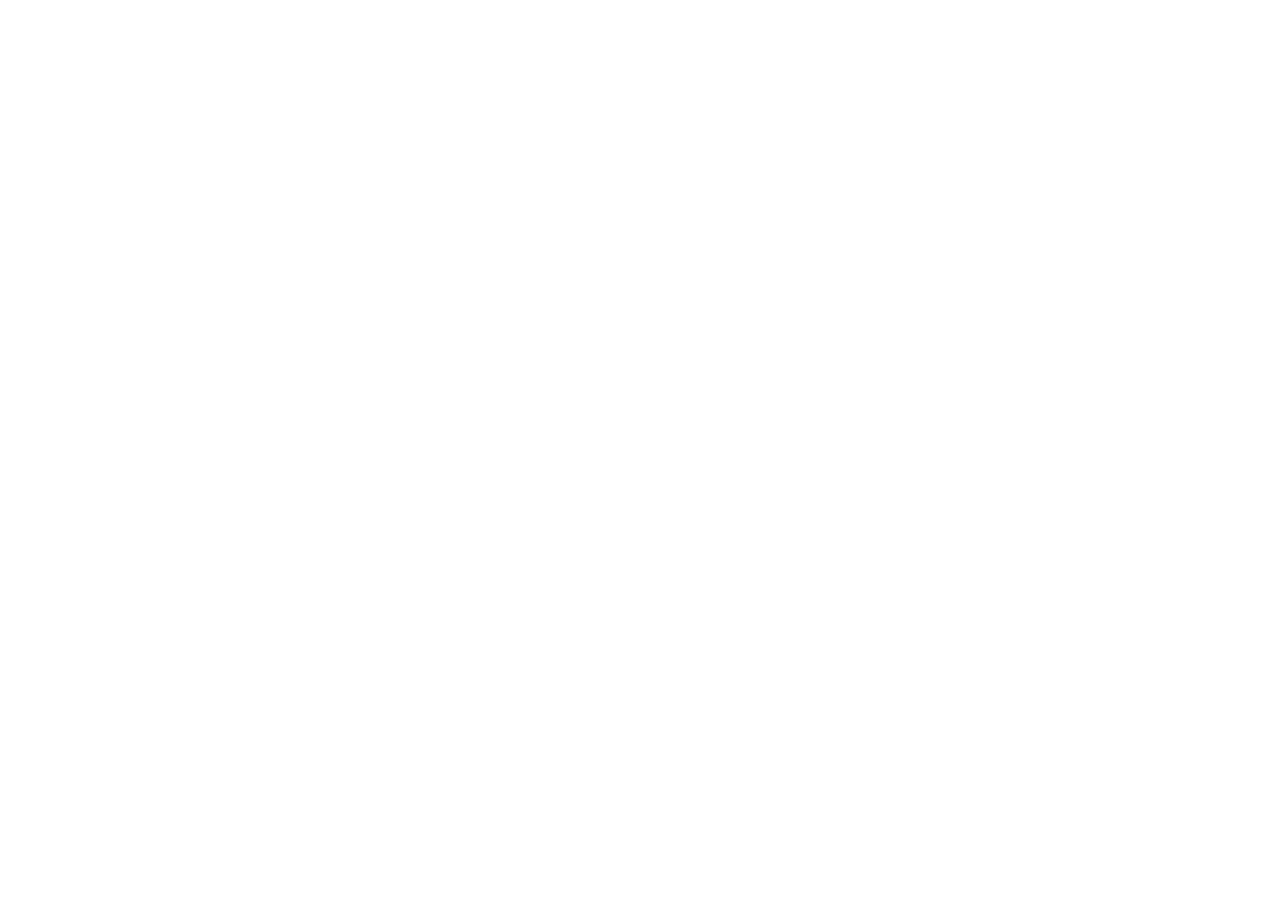
==== client/index.html @ 5e31a687 "new folder" ====
<!DOCTYPE html>
<html lang="en">
<head>
    <meta charset="UTF-8">
    <meta http-equiv="X-UA-Compatible" content="IE=edge">
    <meta name="viewport" content="width=device-width, initial-scale=1.0">
    <title>Coffee </title>
</head>
<body>
    <div class="section-one">
        <div class="right-block">
            
        </div>
        <div class="left-block">
    
        </div>
    </div>
</body>
</html>
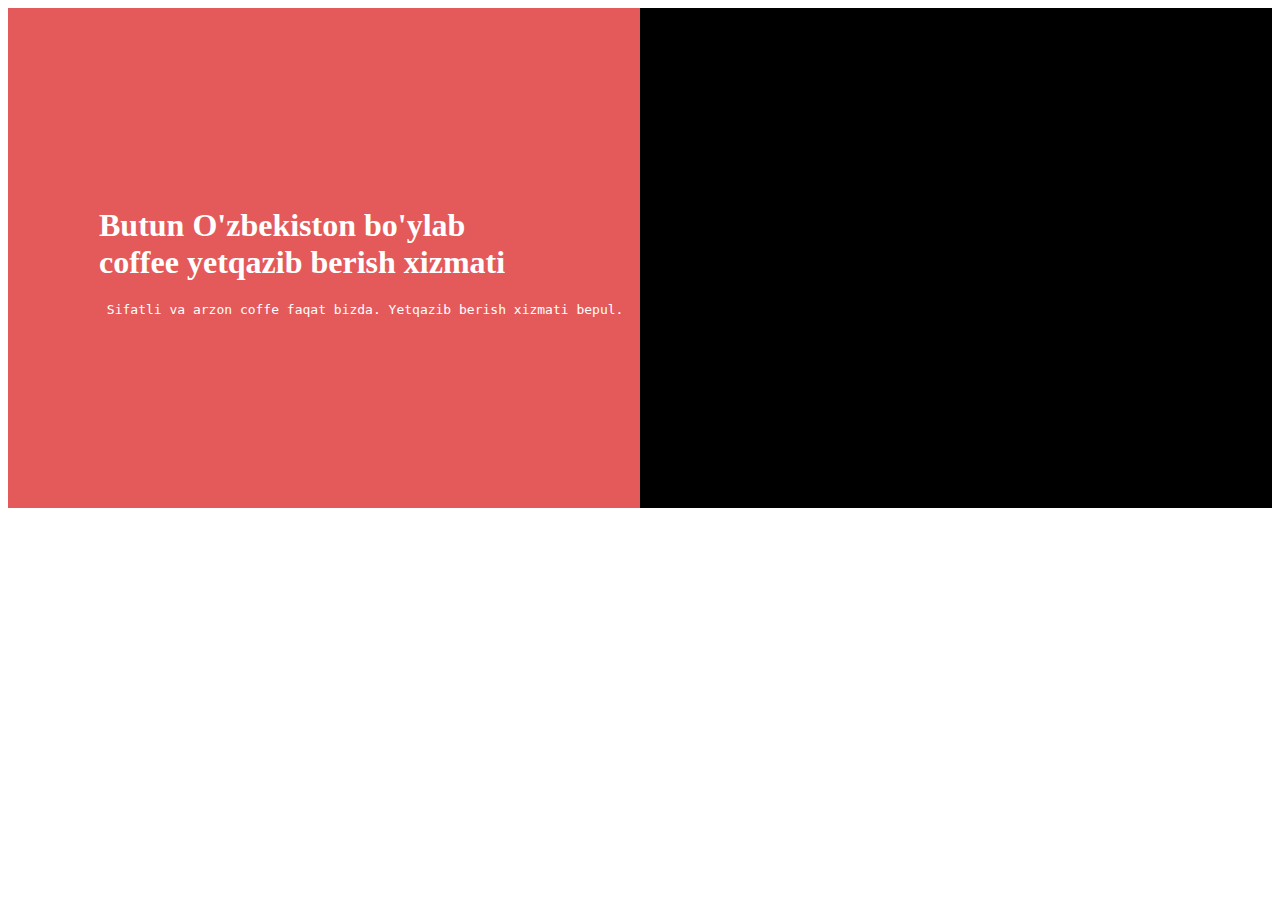
==== commit 9d178330: "some new code" ====
--- a/client/index.html
+++ b/client/index.html
@@ -4,14 +4,18 @@
     <meta charset="UTF-8">
     <meta http-equiv="X-UA-Compatible" content="IE=edge">
     <meta name="viewport" content="width=device-width, initial-scale=1.0">
+    <link rel="stylesheet" href="./style.css">
     <title>Coffee </title>
 </head>
 <body>
     <div class="section-one">
+        <div class="left-block">
+            <div class="intro-text"> 
+                <h1>Butun O'zbekiston bo'ylab coffee yetqazib berish xizmati</h1>
+                <pre> Sifatli va arzon coffe faqat bizda. Yetqazib berish xizmati bepul. </pre>
+            </div>
+        </div>
         <div class="right-block">
-            
-        </div>
-        <div class="left-block">
     
         </div>
     </div>
--- a/client/style.css
+++ b/client/style.css
@@ -0,0 +1,25 @@
+
+
+.section-one{
+    width: 100%;
+    height: 500px;
+    display: flex;
+    align-items: center;
+}
+.left-block{
+    width: 50%;
+    height: 500px;
+    display: flex;
+    align-items: center;
+    justify-content: center;
+    background-color: rgb(228, 90, 90);
+}
+.right-block{
+    width: 50%;
+    height: 500px;
+    background-color: rgb(0, 0, 0);
+}
+.intro-text{
+    width: 450px;
+    color: white;
+}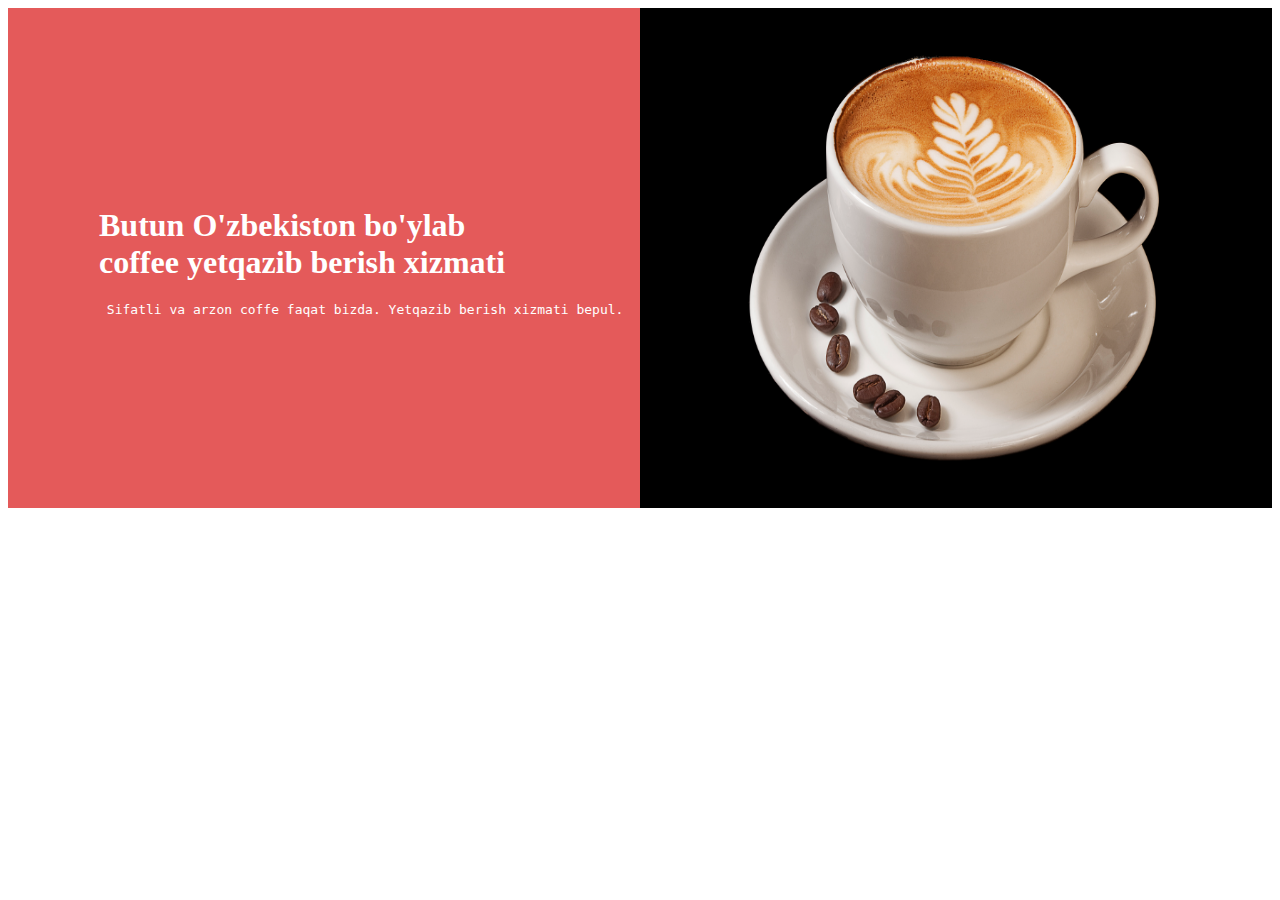
==== commit 50d25af4: "m" ====
--- a/client/index.html
+++ b/client/index.html
@@ -4,7 +4,7 @@
     <meta charset="UTF-8">
     <meta http-equiv="X-UA-Compatible" content="IE=edge">
     <meta name="viewport" content="width=device-width, initial-scale=1.0">
-    <link rel="stylesheet" href="./style.css">
+    <link rel="stylesheet" href="./css/style.css">
     <title>Coffee </title>
 </head>
 <body>
@@ -16,7 +16,7 @@
             </div>
         </div>
         <div class="right-block">
-    
+            <img class="right-block-photo" src="./photo/secton-one-photo.png">
         </div>
     </div>
 </body>
--- a/client/css/style.css
+++ b/client/css/style.css
@@ -0,0 +1,32 @@
+
+
+.section-one{
+    width: 100%;
+    height: 500px;
+    display: flex;
+    align-items: center;
+}
+.left-block{
+    width: 50%;
+    height: 500px;
+    display: flex;
+    align-items: center;
+    justify-content: center;
+    background-color: rgb(228, 90, 90);
+}
+.right-block{
+    display: flex;
+    align-items: center;
+    justify-content: center;
+    width: 50%;
+    height: 500px;
+    background-color: rgb(0, 0, 0);
+}
+.intro-text{
+    width: 450px;
+    color: white;
+}
+.right-block-photo{
+    width: 450px;
+    height:450px;
+}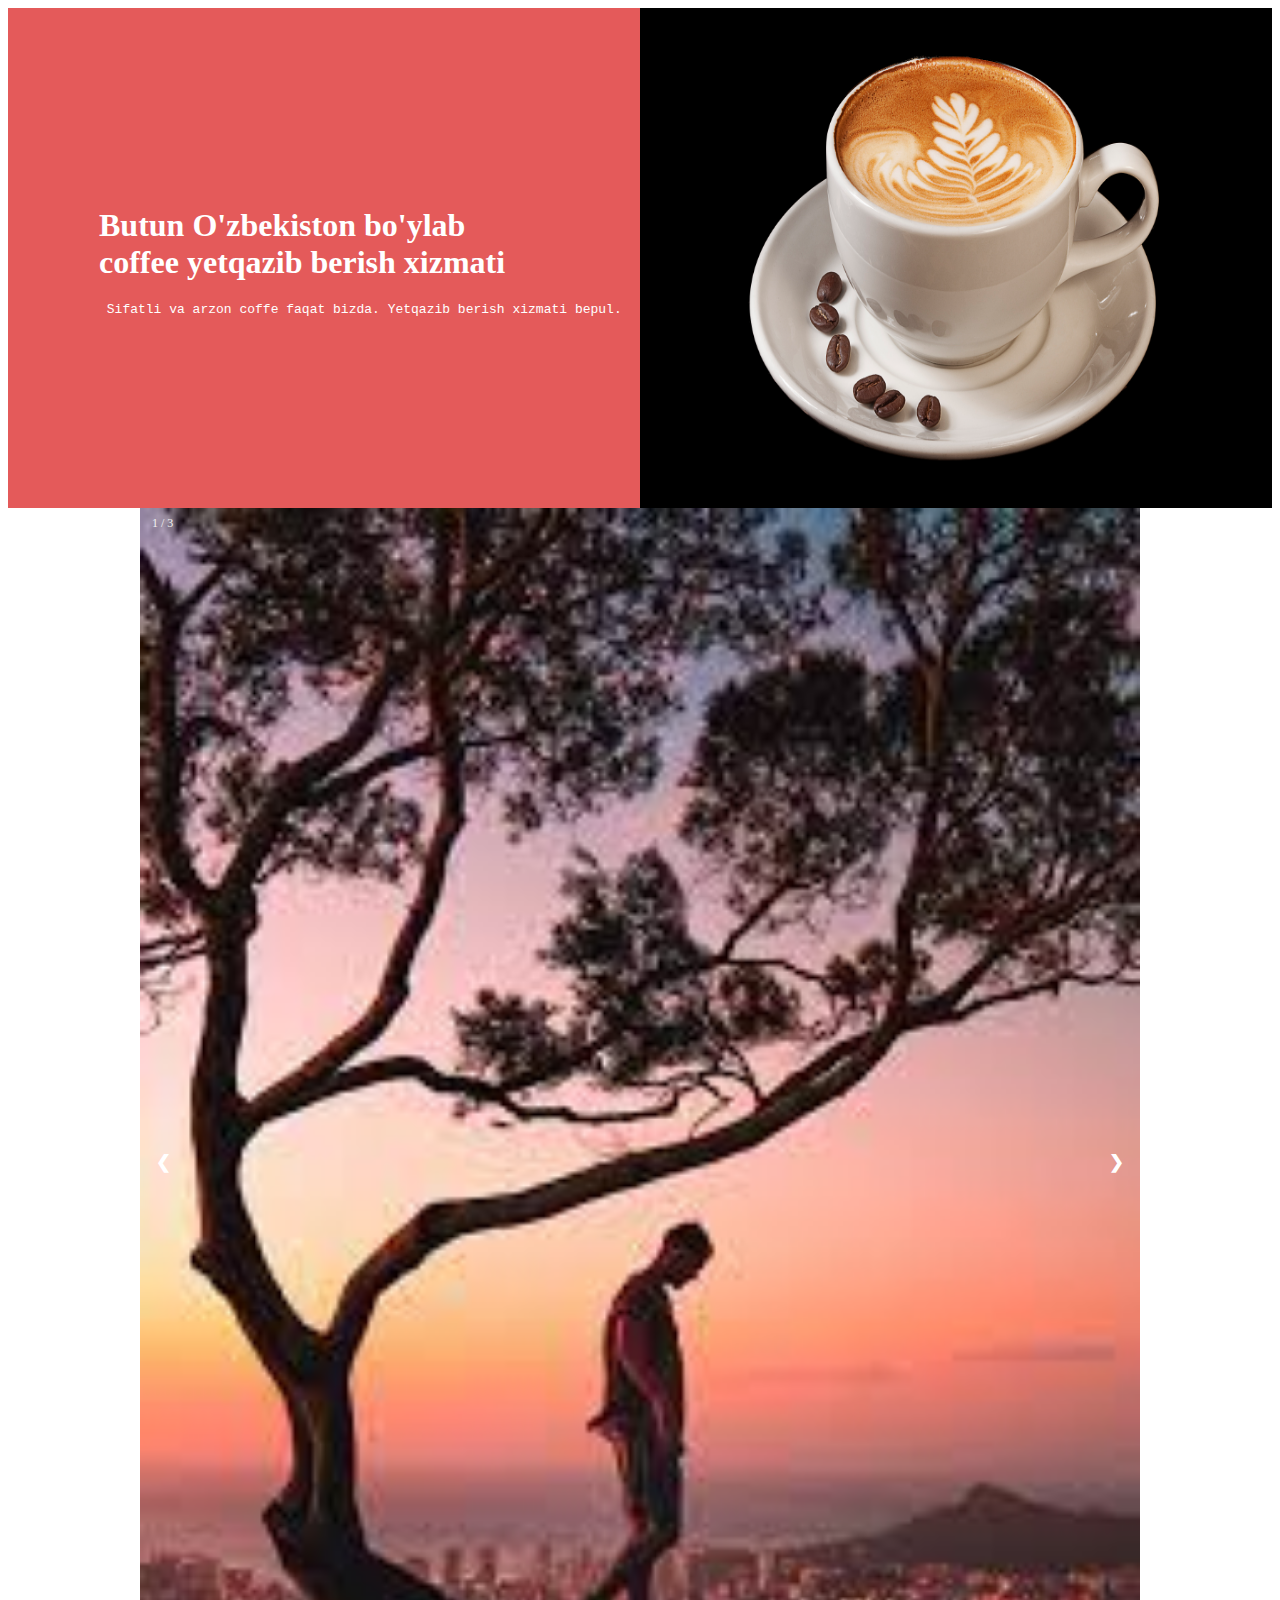
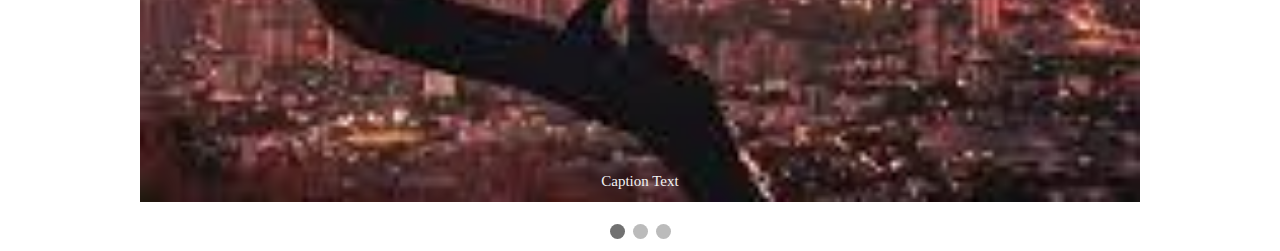
==== commit ff2dcb53: "M" ====
--- a/client/index.html
+++ b/client/index.html
@@ -19,5 +19,71 @@
             <img class="right-block-photo" src="./photo/secton-one-photo.png">
         </div>
     </div>
+    <div class="secton-two">
+      <!-- Slideshow container -->
+<div class="slideshow-container">
+
+    <!-- Full-width images with number and caption text -->
+    <div class="mySlides fade">
+      <div class="numbertext">1 / 3</div>
+      <img src="[data-uri]" style="width:100%">
+      <div class="text">Caption Text</div>
+    </div>
+  
+    <div class="mySlides fade">
+      <div class="numbertext">2 / 3</div>
+      <img src="[data-uri]" style="width:100%">
+      <div class="text">Caption Two</div>
+    </div>
+  
+    <div class="mySlides fade">
+      <div class="numbertext">3 / 3</div>
+      <img src="https://api.time.com/wp-content/uploads/2019/08/better-smartphone-photos.jpg?quality=85&w=1024&h=628&crop=1" style="width:100%">
+      <div class="text">Caption Three</div>
+    </div>
+  
+    <!-- Next and previous buttons -->
+    <a class="prev" onclick="plusSlides(-1)">&#10094;</a>
+    <a class="next" onclick="plusSlides(1)">&#10095;</a>
+  </div>
+  <br>
+  
+  <!-- The dots/circles -->
+  <div style="text-align:center">
+    <span class="dot" onclick="currentSlide(1)"></span>
+    <span class="dot" onclick="currentSlide(2)"></span>
+    <span class="dot" onclick="currentSlide(3)"></span>
+  </div>  
+    </div>
+    <script>
+        let slideIndex = 1;
+showSlides(slideIndex);
+
+// Next/previous controls
+function plusSlides(n) {
+  showSlides(slideIndex += n);
+}
+
+// Thumbnail image controls
+function currentSlide(n) {
+  showSlides(slideIndex = n);
+}
+
+function showSlides(n) {
+  let i;
+  let slides = document.getElementsByClassName("mySlides");
+  let dots = document.getElementsByClassName("dot");
+  if (n > slides.length) {slideIndex = 1}
+  if (n < 1) {slideIndex = slides.length}
+  for (i = 0; i < slides.length; i++) {
+    slides[i].style.display = "none";
+  }
+  for (i = 0; i < dots.length; i++) {
+    dots[i].className = dots[i].className.replace(" active", "");
+  }
+  slides[slideIndex-1].style.display = "block";
+  dots[slideIndex-1].className += " active";
+}
+    </script>
 </body>
 </html>--- a/client/css/style.css
+++ b/client/css/style.css
@@ -29,4 +29,91 @@
 .right-block-photo{
     width: 450px;
     height:450px;
+}
+* {box-sizing:border-box}
+
+/* Slideshow container */
+.slideshow-container {
+  max-width: 1000px;
+  position: relative;
+  margin: auto;
+}
+
+/* Hide the images by default */
+.mySlides {
+  display: none;
+}
+
+/* Next & previous buttons */
+.prev, .next {
+  cursor: pointer;
+  position: absolute;
+  top: 50%;
+  width: auto;
+  margin-top: -22px;
+  padding: 16px;
+  color: white;
+  font-weight: bold;
+  font-size: 18px;
+  transition: 0.6s ease;
+  border-radius: 0 3px 3px 0;
+  user-select: none;
+}
+
+/* Position the "next button" to the right */
+.next {
+  right: 0;
+  border-radius: 3px 0 0 3px;
+}
+
+/* On hover, add a black background color with a little bit see-through */
+.prev:hover, .next:hover {
+  background-color: rgba(0,0,0,0.8);
+}
+
+/* Caption text */
+.text {
+  color: #f2f2f2;
+  font-size: 15px;
+  padding: 8px 12px;
+  position: absolute;
+  bottom: 8px;
+  width: 100%;
+  text-align: center;
+}
+
+/* Number text (1/3 etc) */
+.numbertext {
+  color: #f2f2f2;
+  font-size: 12px;
+  padding: 8px 12px;
+  position: absolute;
+  top: 0;
+}
+
+/* The dots/bullets/indicators */
+.dot {
+  cursor: pointer;
+  height: 15px;
+  width: 15px;
+  margin: 0 2px;
+  background-color: #bbb;
+  border-radius: 50%;
+  display: inline-block;
+  transition: background-color 0.6s ease;
+}
+
+.active, .dot:hover {
+  background-color: #717171;
+}
+
+/* Fading animation */
+.fade {
+  animation-name: fade;
+  animation-duration: 1.5s;
+}
+
+@keyframes fade {
+  from {opacity: .4}
+  to {opacity: 1}
 }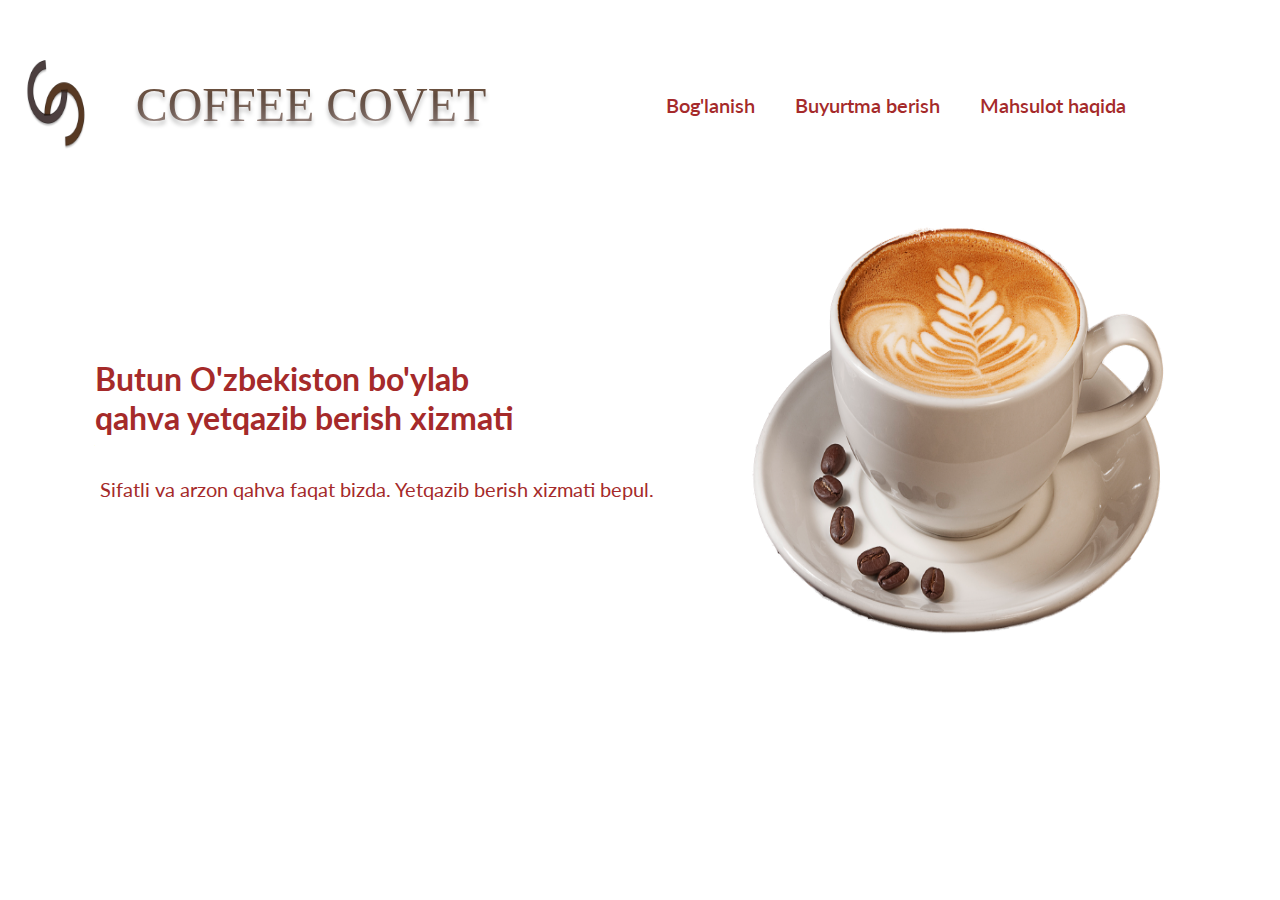
==== commit 33772a51: "new code" ====
--- a/client/index.html
+++ b/client/index.html
@@ -1,89 +1,76 @@
 <!DOCTYPE html>
 <html lang="en">
+
 <head>
-    <meta charset="UTF-8">
-    <meta http-equiv="X-UA-Compatible" content="IE=edge">
-    <meta name="viewport" content="width=device-width, initial-scale=1.0">
-    <link rel="stylesheet" href="./css/style.css">
-    <title>Coffee </title>
+  <meta charset="UTF-8">
+  <meta http-equiv="X-UA-Compatible" content="IE=edge">
+  <meta name="viewport" content="width=device-width, initial-scale=1.0">
+  <link rel="stylesheet" href="../client/css/style.css">
+  <link rel="preconnect" href="https://fonts.googleapis.com">
+  <link rel="preconnect" href="https://fonts.gstatic.com" crossorigin>
+  <link href="https://fonts.googleapis.com/css2?family=Lato:wght@300&display=swap" rel="stylesheet">
+  <title>Coffee</title>
 </head>
+
 <body>
-    <div class="section-one">
-        <div class="left-block">
-            <div class="intro-text"> 
-                <h1>Butun O'zbekiston bo'ylab coffee yetqazib berish xizmati</h1>
-                <pre> Sifatli va arzon coffe faqat bizda. Yetqazib berish xizmati bepul. </pre>
-            </div>
-        </div>
-        <div class="right-block">
-            <img class="right-block-photo" src="./photo/secton-one-photo.png">
-        </div>
+
+  <div class="navbar">
+
+    <div class="navbarl_left">
+
+      <img class="logo" src="../client/photo/Vector.png">
+      <p class="logo_text">COFFEE COVET</p>
+
     </div>
-    <div class="secton-two">
-      <!-- Slideshow container -->
-<div class="slideshow-container">
 
-    <!-- Full-width images with number and caption text -->
-    <div class="mySlides fade">
-      <div class="numbertext">1 / 3</div>
-      <img src="[data-uri]" style="width:100%">
-      <div class="text">Caption Text</div>
+    <div class="navbar_right">
+
+      <ul class="navbar_list">
+
+        <li class="navbar-item">
+
+          <a href="/contact.html">Bog'lanish</a>
+        
+        </li>
+        <li class="navbar-item">
+        
+          <a href="/buyurtma.html">Buyurtma berish</a>
+        
+        </li>
+        <li class="navbar-item">
+        
+          <a href="/buyurtma.html">Mahsulot haqida</a>
+        
+        </li>
+      </ul>
+
     </div>
-  
-    <div class="mySlides fade">
-      <div class="numbertext">2 / 3</div>
-      <img src="[data-uri]" style="width:100%">
-      <div class="text">Caption Two</div>
+
+  </div>
+
+  <div class="section_one">
+
+    <div class="into_text">
+
+
+      <div class="intro_text_block">
+
+        <h1>Butun O'zbekiston bo'ylab qahva yetqazib berish xizmati</h1>
+        <pre class="intro_second_text"> Sifatli va arzon qahva faqat bizda. Yetqazib berish xizmati bepul. </pre>
+
+      </div>
+
+
     </div>
-  
-    <div class="mySlides fade">
-      <div class="numbertext">3 / 3</div>
-      <img src="https://api.time.com/wp-content/uploads/2019/08/better-smartphone-photos.jpg?quality=85&w=1024&h=628&crop=1" style="width:100%">
-      <div class="text">Caption Three</div>
+
+    <div class="intro_photo">
+
+      <img class="intro_img" src="../client/photo/secton-one-photo.png">
+
     </div>
-  
-    <!-- Next and previous buttons -->
-    <a class="prev" onclick="plusSlides(-1)">&#10094;</a>
-    <a class="next" onclick="plusSlides(1)">&#10095;</a>
+
   </div>
-  <br>
-  
-  <!-- The dots/circles -->
-  <div style="text-align:center">
-    <span class="dot" onclick="currentSlide(1)"></span>
-    <span class="dot" onclick="currentSlide(2)"></span>
-    <span class="dot" onclick="currentSlide(3)"></span>
-  </div>  
-    </div>
-    <script>
-        let slideIndex = 1;
-showSlides(slideIndex);
 
-// Next/previous controls
-function plusSlides(n) {
-  showSlides(slideIndex += n);
-}
+</body>
 
-// Thumbnail image controls
-function currentSlide(n) {
-  showSlides(slideIndex = n);
-}
-
-function showSlides(n) {
-  let i;
-  let slides = document.getElementsByClassName("mySlides");
-  let dots = document.getElementsByClassName("dot");
-  if (n > slides.length) {slideIndex = 1}
-  if (n < 1) {slideIndex = slides.length}
-  for (i = 0; i < slides.length; i++) {
-    slides[i].style.display = "none";
-  }
-  for (i = 0; i < dots.length; i++) {
-    dots[i].className = dots[i].className.replace(" active", "");
-  }
-  slides[slideIndex-1].style.display = "block";
-  dots[slideIndex-1].className += " active";
-}
-    </script>
-</body>
 </html>--- a/client/css/style.css
+++ b/client/css/style.css
@@ -1,119 +1,106 @@
-
-
-.section-one{
-    width: 100%;
-    height: 500px;
-    display: flex;
-    align-items: center;
-}
-.left-block{
-    width: 50%;
-    height: 500px;
-    display: flex;
-    align-items: center;
-    justify-content: center;
-    background-color: rgb(228, 90, 90);
-}
-.right-block{
-    display: flex;
-    align-items: center;
-    justify-content: center;
-    width: 50%;
-    height: 500px;
-    background-color: rgb(0, 0, 0);
-}
-.intro-text{
-    width: 450px;
-    color: white;
-}
-.right-block-photo{
-    width: 450px;
-    height:450px;
-}
-* {box-sizing:border-box}
-
-/* Slideshow container */
-.slideshow-container {
-  max-width: 1000px;
-  position: relative;
-  margin: auto;
+* {
+  padding: 0;
+  margin: 0;
+  text-decoration: none;
+  list-style: none;
+  font-family: 'Lato', sans-serif;
 }
 
-/* Hide the images by default */
-.mySlides {
-  display: none;
+.section_one {
+  display: flex;
+  align-items: center;
+  width: 100%;
+  height: 500px;
 }
 
-/* Next & previous buttons */
-.prev, .next {
-  cursor: pointer;
-  position: absolute;
-  top: 50%;
-  width: auto;
-  margin-top: -22px;
-  padding: 16px;
-  color: white;
-  font-weight: bold;
-  font-size: 18px;
-  transition: 0.6s ease;
-  border-radius: 0 3px 3px 0;
-  user-select: none;
+.into_text {
+  width: 50%;
+  height: 500px;
+  display: flex;
+  align-items: center;
+  justify-content: center;
 }
 
-/* Position the "next button" to the right */
-.next {
-  right: 0;
-  border-radius: 3px 0 0 3px;
+.intro_photo {
+  width: 50%;
+  height: 500px;
+  display: flex;
+  align-items: center;
+  justify-content: center;
 }
 
-/* On hover, add a black background color with a little bit see-through */
-.prev:hover, .next:hover {
-  background-color: rgba(0,0,0,0.8);
+.intro_img {
+  width: 450px;
+  height: 450px;
 }
 
-/* Caption text */
-.text {
-  color: #f2f2f2;
-  font-size: 15px;
-  padding: 8px 12px;
-  position: absolute;
-  bottom: 8px;
-  width: 100%;
-  text-align: center;
+.intro_text_block {
+  width: 450px;
+  color: brown;
 }
 
-/* Number text (1/3 etc) */
-.numbertext {
-  color: #f2f2f2;
-  font-size: 12px;
-  padding: 8px 12px;
-  position: absolute;
-  top: 0;
+.intro_second_text {
+  font-size: 20px;
+  margin-top: 40px;
+  width: 450px;
 }
 
-/* The dots/bullets/indicators */
-.dot {
-  cursor: pointer;
-  height: 15px;
-  width: 15px;
-  margin: 0 2px;
-  background-color: #bbb;
-  border-radius: 50%;
-  display: inline-block;
-  transition: background-color 0.6s ease;
+.navbar {
+  margin-top: 30px;
+  width: 100%;
+  height: 150px;
+  display: flex;
+
 }
 
-.active, .dot:hover {
-  background-color: #717171;
+.navbarl_left {
+  width: 40%;
+  height: 150px;
+  display: flex;
+  align-items: center;
+  justify-content: center;
 }
 
-/* Fading animation */
-.fade {
-  animation-name: fade;
-  animation-duration: 1.5s;
+.logo {
+  width: 60px;
+  height: 90px;
+
 }
 
-@keyframes fade {
-  from {opacity: .4}
-  to {opacity: 1}
+.logo_text {
+  margin-left: 50px;
+  font-family: 'Song Myung';
+  font-style: normal;
+  font-weight: 400;
+  font-size: 48px;
+  line-height: 60px;
+  background: linear-gradient(180deg, #573923 0%, #A99896 100%);
+  -webkit-background-clip: text;
+  -webkit-text-fill-color: transparent;
+  background-clip: text;
+  background-blend-mode: multiply;
+  text-shadow: 0px 4px 4px rgba(0, 0, 0, 0.25);
+}
+
+.navbar_right {
+  display: flex;
+  align-items: center;
+  justify-content: center;
+  width: 60%;
+  height: 150px;
+}
+
+.navbar_list {
+  width: 500px;
+  height: 150px;
+  display: flex;
+  align-items: center;
+  justify-content: center;
+  justify-content: space-around;
+}
+
+.navbar-item a{
+  color: brown;
+  font-size: 20px;
+  font-weight: 600;
 }